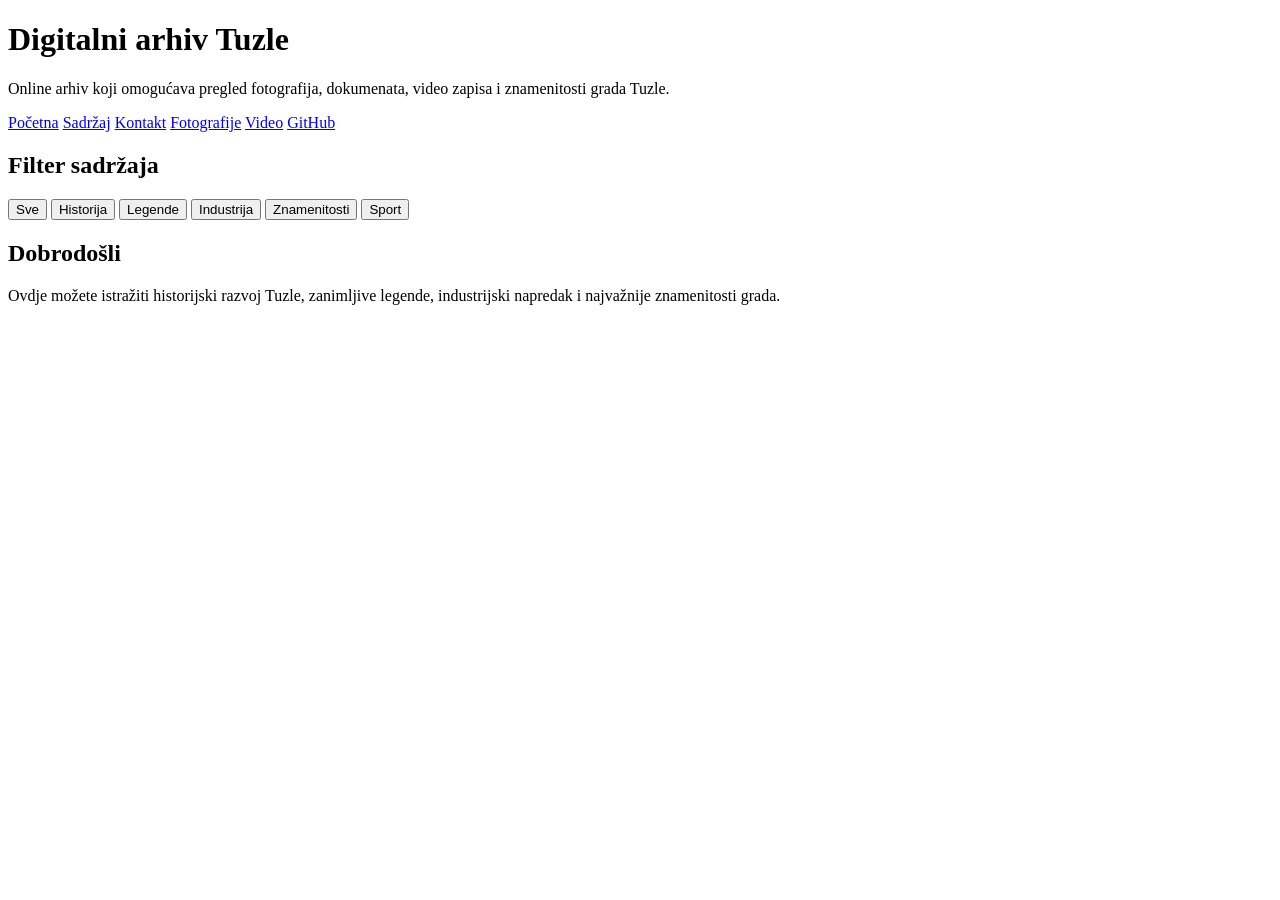
==== index.html @ 1e85fc8f "napravljen osnovni layout index (header + nav + filter)" ====
<!DOCTYPE html>
<html lang="bs">

<head>
<meta charset="UTF-8">
<meta name=""viewport" content ="width=device-width, initial-scale=1.0">
<title>Digitalni arhiv Tuzle</title>
<!-- CSS -->
<link rel=""stylesheet" href="css/tptpstil.css">
<!--JS -->
<script src="js/tptpskripte.js" defer> </script>
</head>

<header>
    <h1>Digitalni arhiv Tuzle</h1>

    <p>
        Online arhiv koji omogućava pregled fotografija, dokumenata,
        video zapisa i znamenitosti grada Tuzle.
    </p>

    <nav>
        <a href="index.html">Početna</a>
        <a href="sadrzaj.html">Sadržaj</a>
        <a href="kontakt.html">Kontakt</a>
        <a href="fotografije.html">Fotografije</a>
        <a href="video.html">Video</a>

        <!-- apsolutni link -->
        <a href="https://github.com/" target="_blank">GitHub</a>
    </nav>
</header>

<div>

    <nav aria-label="Filter sadržaja">
        <h2>Filter sadržaja</h2>

        <button data-filter="sve">Sve</button>
        <button data-filter="historija">Historija</button>
        <button data-filter="legende">Legende</button>
        <button data-filter="industrija">Industrija</button>
        <button data-filter="znamenitosti">Znamenitosti</button>
        <button data-filter="sport">Sport</button>

    </nav>

    <main>

        <section>
            <h2>Dobrodošli</h2>

            <p>
                Ovdje možete istražiti historijski razvoj Tuzle, zanimljive
                legende, industrijski napredak i najvažnije znamenitosti grada.
            </p>
        </section>
---- css/tptpstil.css ----
* {
    margin: 0;
    padding: 0;
    box-sizing: border-box;
}

body {
    font-family: Georgia, "Times New Roman", serif;
    background: #f3ead8;
    color: #2b2118;
    line-height: 1.6;
}

/* HEADER */

header {
    min-height: 85vh;
    background:
        linear-gradient(rgba(20, 14, 10, 0.65), rgba(20, 14, 10, 0.75)),
        url("../images/tuzla-pozadina.jpg");
    background-size: cover;
    background-position: center;
    color: #fff3df;
    display: flex;
    flex-direction: column;
    justify-content: center;
    align-items: center;
    text-align: center;
    padding: 40px 20px;
}

header h1 {
    font-size: 60px;
    letter-spacing: 3px;
    text-transform: uppercase;
    margin-bottom: 30px;
}

header nav {
    display: flex;
    flex-wrap: wrap;
    justify-content: center;
    gap: 12px;
}

header nav a {
    color: #fff3df;
    text-decoration: none;
    border: 1px solid #c8a86a;
    padding: 10px 18px;
    border-radius: 30px;
    background: rgba(255, 255, 255, 0.08);
}

header nav a:hover {
    background: #c8a86a;
    color: #2b2118;
}

/* FILTER */

body > nav {
    background: #2b2118;
    color: #fff3df;
    padding: 25px;
    text-align: center;
}

body > nav h2 {
    margin-bottom: 15px;
}

body > nav button {
    background: #c8a86a;
    color: #2b2118;
    border: none;
    padding: 10px 18px;
    margin: 6px;
    border-radius: 25px;
    cursor: pointer;
    font-family: inherit;
}

body > nav button:hover {
    background: #fff3df;
}

/* MAIN */

main {
    max-width: 1200px;
    margin: 60px auto;
    padding: 0 25px;
}

main > section:first-child {
    text-align: center;
    margin-bottom: 40px;
}

main > section:first-child h2 {
    font-size: 36px;
    margin-bottom: 15px;
}

main > section:first-child p {
    max-width: 800px;
    margin: auto;
    font-size: 18px;
}

/* SLIDER */

.slider-section {
    position: relative;
    max-width: 1200px;
    margin: 50px auto;
    overflow: hidden;
    padding: 20px 55px;
}

.slider {
    display: flex;
    gap: 25px;
    overflow-x: hidden;
    scroll-behavior: smooth;
}

article {
    min-width: 330px;
    background: #fff7e8;
    border: 1px solid #c8a86a;
    border-radius: 22px;
    overflow: hidden;
    box-shadow: 0 18px 40px rgba(43, 33, 24, 0.22);
    transition: 0.3s;
}

article:hover {
    transform: translateY(-8px);
}

article img {
    width: 100%;
    height: 220px;
    object-fit: cover;
    filter: sepia(20%) contrast(1.08);
}

article h3 {
    font-size: 24px;
    padding: 20px 20px 8px;
}

article p {
    padding: 0 20px 18px;
}

article a {
    display: inline-block;
    margin: 0 20px 22px;
    padding: 9px 17px;
    background: #6b482b;
    color: #fff3df;
    text-decoration: none;
    border-radius: 20px;
}

article a:hover {
    background: #c8a86a;
    color: #2b2118;
}

/* STRELICE */

.prev,
.next {
    position: absolute;
    top: 50%;
    transform: translateY(-50%);
    background: rgba(43, 33, 24, 0.85);
    color: #fff3df;
    border: none;
    width: 48px;
    height: 48px;
    cursor: pointer;
    border-radius: 50%;
    font-size: 24px;
    z-index: 5;
}

.prev:hover,
.next:hover {
    background: #c8a86a;
    color: #2b2118;
}

.prev {
    left: 5px;
}

.next {
    right: 5px;
}

/* ASIDE */

aside {
    max-width: 1000px;
    margin: 60px auto;
    padding: 35px;
    background: #fff7e8;
    border: 1px solid #c8a86a;
    border-radius: 25px;
    text-align: center;
    box-shadow: 0 18px 40px rgba(43, 33, 24, 0.18);
}

aside h2 {
    font-size: 30px;
    margin-bottom: 10px;
}

aside iframe {
    width: 100%;
    height: 350px;
    margin-top: 20px;
    border: 3px solid #c8a86a;
    border-radius: 18px;
}

/* FOOTER */

footer {
    background: #2b2118;
    color: #fff3df;
    text-align: center;
    padding: 30px;
    margin-top: 60px;
    border-top: 5px solid #c8a86a;
}

/* RESPONSIVE */

@media (max-width: 700px) {
    header h1 {
        font-size: 36px;
    }

    header {
        min-height: 70vh;
    }

    article {
        min-width: 260px;
    }

    .slider-section {
        padding: 15px 45px;
    }
}
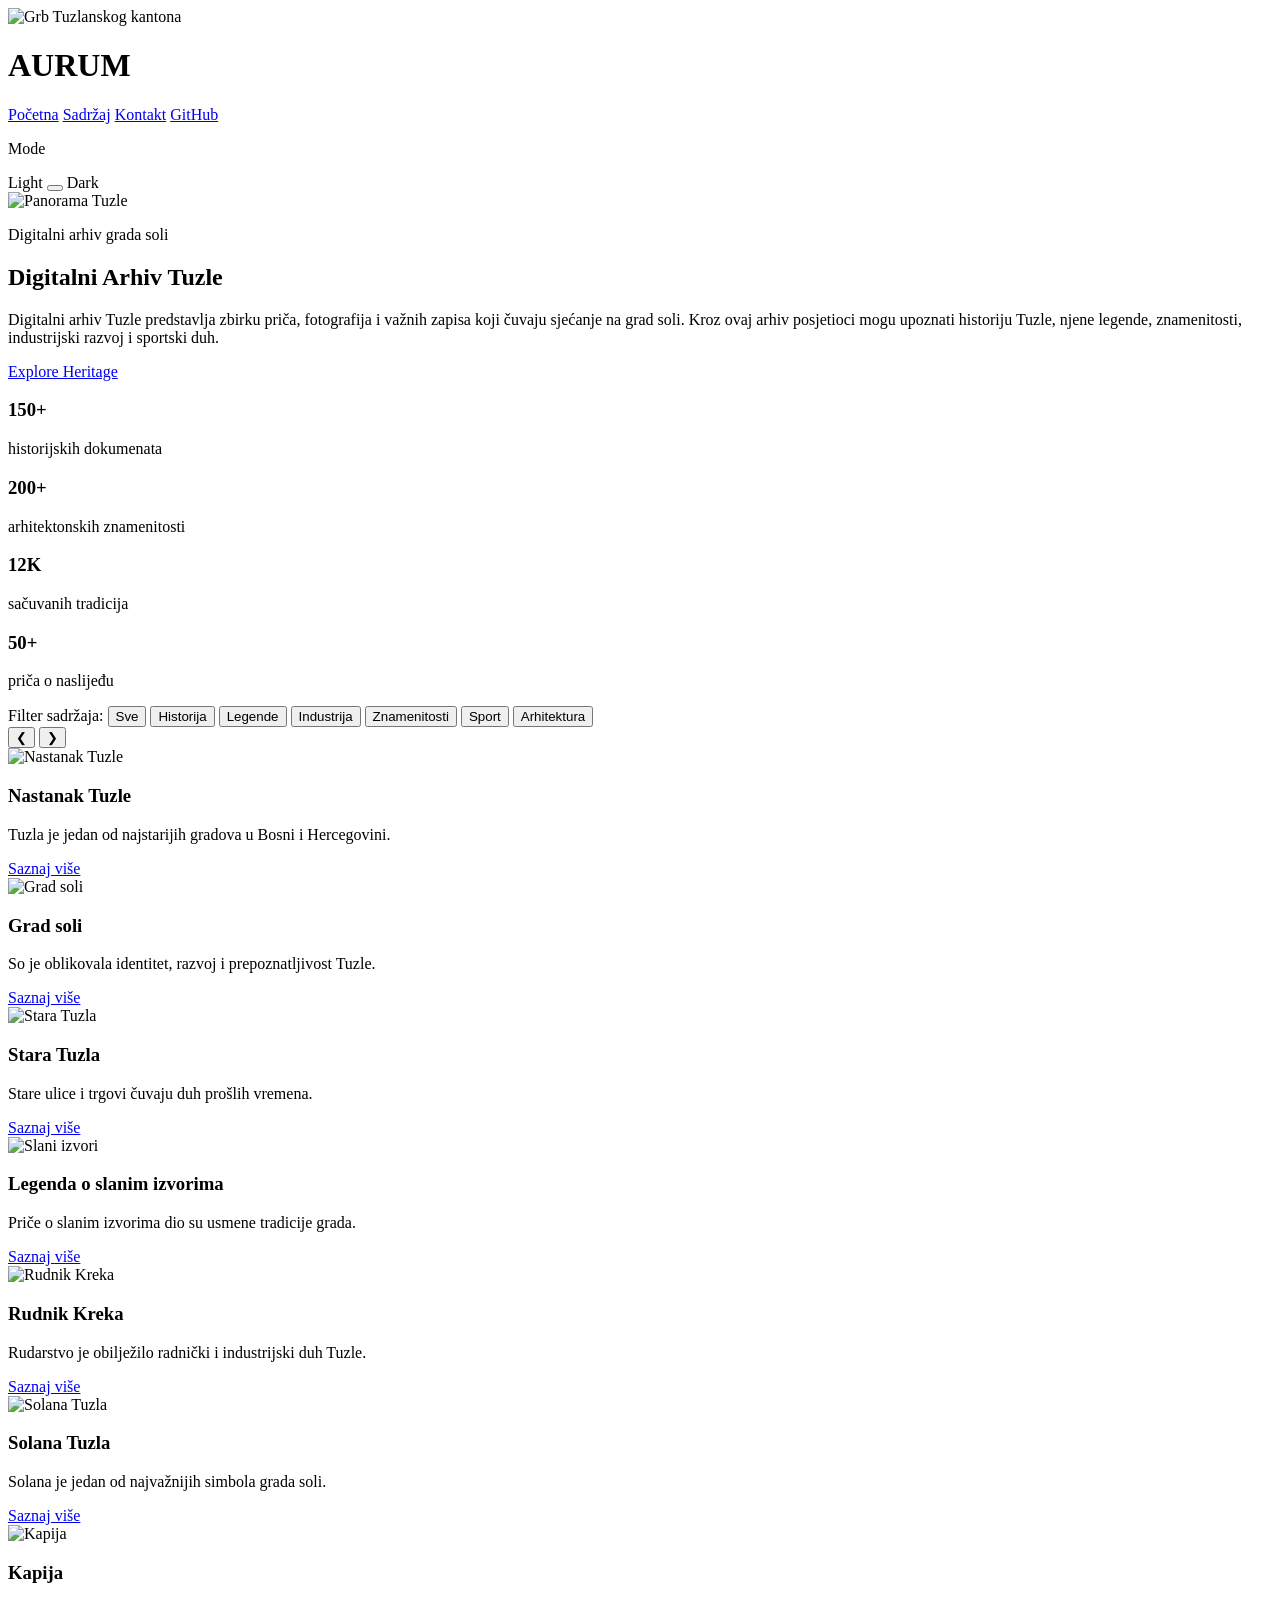
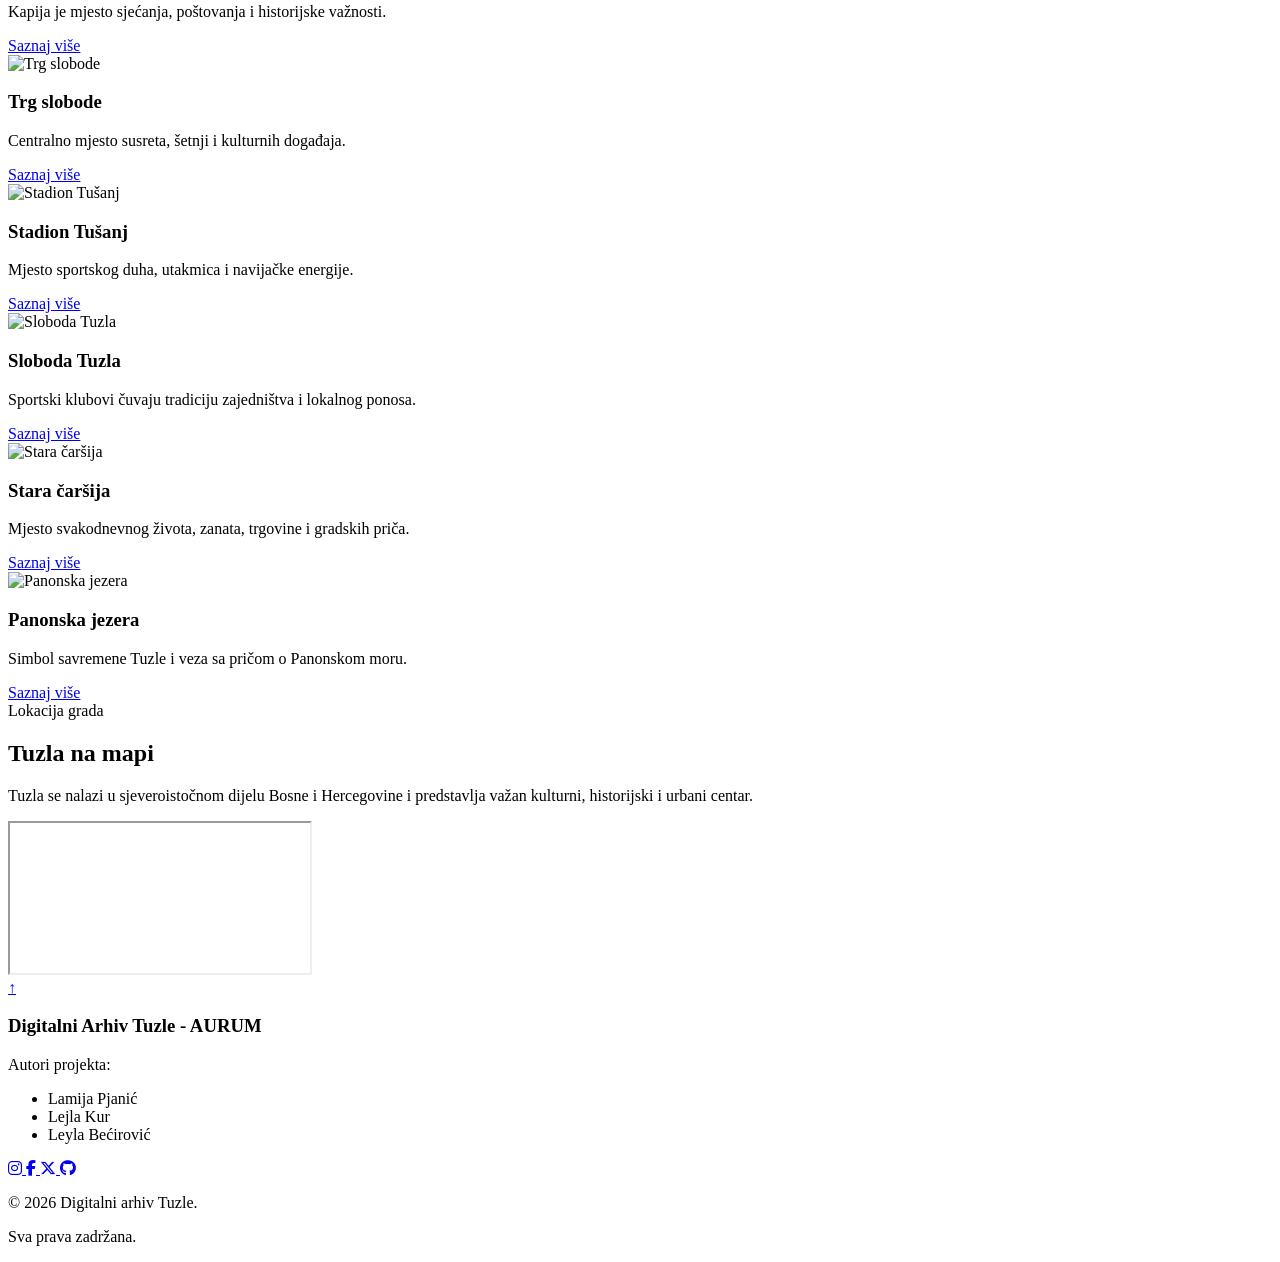
==== commit 1bdf4da8: "kompletna struktura pocetne stranice" ====
--- a/index.html
+++ b/index.html
@@ -1,57 +1,274 @@
-<!DOCTYPE html>
+<!doctype html>
 <html lang="bs">
-
-<head>
-<meta charset="UTF-8">
-<meta name=""viewport" content ="width=device-width, initial-scale=1.0">
-<title>Digitalni arhiv Tuzle</title>
-<!-- CSS -->
-<link rel=""stylesheet" href="css/tptpstil.css">
-<!--JS -->
-<script src="js/tptpskripte.js" defer> </script>
-</head>
-
-<header>
-    <h1>Digitalni arhiv Tuzle</h1>
-
-    <p>
-        Online arhiv koji omogućava pregled fotografija, dokumenata,
-        video zapisa i znamenitosti grada Tuzle.
-    </p>
-
-    <nav>
-        <a href="index.html">Početna</a>
+  <head>
+    <meta charset="UTF-8" />
+    <meta name="viewport" content="width=device-width, initial-scale=1.0" />
+
+    <title>Digitalni arhiv Tuzle</title>
+
+    <link rel="stylesheet" href="css/tptpstil.css" />
+
+    <link
+      rel="stylesheet"
+      href="https://cdnjs.cloudflare.com/ajax/libs/font-awesome/6.5.1/css/all.min.css"
+    />
+
+    <script src="js/tptpskripte.js" defer></script>
+  </head>
+
+  <body>
+    <header>
+      <div class="header-top">
+        <div class="logo-container">
+          <img src="images/logo.jpg" alt="Grb Tuzlanskog kantona" class="grb" />
+          <h1 class="logo">AURUM</h1>
+        </div>
+      </div>
+
+      <nav aria-label="Glavni navigacijski meni">
+        <a href="index.html" class="active">Početna</a>
         <a href="sadrzaj.html">Sadržaj</a>
         <a href="kontakt.html">Kontakt</a>
-        <a href="fotografije.html">Fotografije</a>
-        <a href="video.html">Video</a>
-
-        <!-- apsolutni link -->
         <a href="https://github.com/" target="_blank">GitHub</a>
-    </nav>
-</header>
-
-<div>
-
-    <nav aria-label="Filter sadržaja">
-        <h2>Filter sadržaja</h2>
-
-        <button data-filter="sve">Sve</button>
-        <button data-filter="historija">Historija</button>
-        <button data-filter="legende">Legende</button>
-        <button data-filter="industrija">Industrija</button>
-        <button data-filter="znamenitosti">Znamenitosti</button>
-        <button data-filter="sport">Sport</button>
-
-    </nav>
-
-    <main>
-
-        <section>
-            <h2>Dobrodošli</h2>
-
-            <p>
-                Ovdje možete istražiti historijski razvoj Tuzle, zanimljive
-                legende, industrijski napredak i najvažnije znamenitosti grada.
-            </p>
-        </section>+      </nav>
+
+      <div class="theme-switch">
+        <p>Mode</p>
+
+        <div class="toggle-row">
+          <span>Light</span>
+
+          <button id="theme-toggle" type="button">
+            <span class="toggle-circle"></span>
+          </button>
+
+          <span>Dark</span>
+        </div>
+      </div>
+    </header>
+
+    <main class="index-page">
+      <section class="hero-index">
+        <div class="hero-slika">
+          <img src="images/tuzla.jpg" alt="Panorama Tuzle" />
+        </div>
+
+        <div class="hero-tekst">
+          <p class="hero-label">Digitalni arhiv grada soli</p>
+
+          <h2>Digitalni Arhiv Tuzle</h2>
+
+          <p>
+            Digitalni arhiv Tuzle predstavlja zbirku priča, fotografija i važnih
+            zapisa koji čuvaju sjećanje na grad soli. Kroz ovaj arhiv posjetioci
+            mogu upoznati historiju Tuzle, njene legende, znamenitosti,
+            industrijski razvoj i sportski duh.
+          </p>
+
+          <a href="sadrzaj.html" class="hero-dugme">Explore Heritage</a>
+        </div>
+      </section>
+
+      <section class="stats">
+        <div>
+          <h3>150+</h3>
+          <p>historijskih dokumenata</p>
+        </div>
+
+        <div>
+          <h3>200+</h3>
+          <p>arhitektonskih znamenitosti</p>
+        </div>
+
+        <div>
+          <h3>12K</h3>
+          <p>sačuvanih tradicija</p>
+        </div>
+
+        <div>
+          <h3>50+</h3>
+          <p>priča o naslijeđu</p>
+        </div>
+      </section>
+
+      <nav aria-label="Filter sadržaja" class="filter-index">
+        <span class="filter-naslov">Filter sadržaja:</span>
+
+        <button type="button" data-filter="sve">Sve</button>
+        <button type="button" data-filter="historija">Historija</button>
+        <button type="button" data-filter="legende">Legende</button>
+        <button type="button" data-filter="industrija">Industrija</button>
+        <button type="button" data-filter="znamenitosti">Znamenitosti</button>
+        <button type="button" data-filter="sport">Sport</button>
+        <button type="button" data-filter="arhitektura">Arhitektura</button>
+      </nav>
+
+      <section class="slider-section" id="portfolio">
+        <div class="slider-wrapper">
+          <div class="portfolio-controls">
+            <button type="button" class="prev" id="prevBtn">&#10094;</button>
+            <button type="button" class="next" id="nextBtn">&#10095;</button>
+          </div>
+
+          <div class="kartice-kontejner" id="portfolioSlider">
+            <article data-category="historija">
+              <img src="images/tuzla.jpg" alt="Nastanak Tuzle" />
+              <h3>Nastanak Tuzle</h3>
+              <p>
+                Tuzla je jedan od najstarijih gradova u Bosni i Hercegovini.
+              </p>
+              <a href="sadrzaj.html#historija">Saznaj više</a>
+            </article>
+
+            <article data-category="historija">
+              <img src="images/tuzla.jpg" alt="Grad soli" />
+              <h3>Grad soli</h3>
+              <p>
+                So je oblikovala identitet, razvoj i prepoznatljivost Tuzle.
+              </p>
+              <a href="sadrzaj.html#grad-soli">Saznaj više</a>
+            </article>
+
+            <article data-category="legende">
+              <img src="images/tuzla.jpg" alt="Stara Tuzla" />
+              <h3>Stara Tuzla</h3>
+              <p>Stare ulice i trgovi čuvaju duh prošlih vremena.</p>
+              <a href="sadrzaj.html#stara-tuzla">Saznaj više</a>
+            </article>
+
+            <article data-category="legende">
+              <img src="images/tuzla.jpg" alt="Slani izvori" />
+              <h3>Legenda o slanim izvorima</h3>
+              <p>Priče o slanim izvorima dio su usmene tradicije grada.</p>
+              <a href="sadrzaj.html#legende">Saznaj više</a>
+            </article>
+
+            <article data-category="industrija">
+              <img src="images/tuzla.jpg" alt="Rudnik Kreka" />
+              <h3>Rudnik Kreka</h3>
+              <p>Rudarstvo je obilježilo radnički i industrijski duh Tuzle.</p>
+              <a href="sadrzaj.html#kreka">Saznaj više</a>
+            </article>
+
+            <article data-category="industrija">
+              <img src="images/solana-tuzla.jpg" alt="Solana Tuzla" />
+              <h3>Solana Tuzla</h3>
+              <p>Solana je jedan od najvažnijih simbola grada soli.</p>
+              <a href="sadrzaj.html#solana">Saznaj više</a>
+            </article>
+
+            <article data-category="znamenitosti">
+              <img src="images/tuzla.jpg" alt="Kapija" />
+              <h3>Kapija</h3>
+              <p>
+                Kapija je mjesto sjećanja, poštovanja i historijske važnosti.
+              </p>
+              <a href="sadrzaj.html#kapija">Saznaj više</a>
+            </article>
+
+            <article data-category="znamenitosti">
+              <img src="images/tuzla.jpg" alt="Trg slobode" />
+              <h3>Trg slobode</h3>
+              <p>Centralno mjesto susreta, šetnji i kulturnih događaja.</p>
+              <a href="sadrzaj.html#trg-slobode">Saznaj više</a>
+            </article>
+
+            <article data-category="sport">
+              <img src="images/tuzla.jpg" alt="Stadion Tušanj" />
+              <h3>Stadion Tušanj</h3>
+              <p>Mjesto sportskog duha, utakmica i navijačke energije.</p>
+              <a href="sadrzaj.html#sport">Saznaj više</a>
+            </article>
+
+            <article data-category="sport">
+              <img src="images/tuzla.jpg" alt="Sloboda Tuzla" />
+              <h3>Sloboda Tuzla</h3>
+              <p>
+                Sportski klubovi čuvaju tradiciju zajedništva i lokalnog ponosa.
+              </p>
+              <a href="sadrzaj.html#sport">Saznaj više</a>
+            </article>
+
+            <article data-category="arhitektura">
+              <img src="images/tuzla.jpg" alt="Stara čaršija" />
+              <h3>Stara čaršija</h3>
+              <p>
+                Mjesto svakodnevnog života, zanata, trgovine i gradskih priča.
+              </p>
+              <a href="sadrzaj.html#carsija">Saznaj više</a>
+            </article>
+
+            <article data-category="arhitektura">
+              <img src="images/tuzla.jpg" alt="Panonska jezera" />
+              <h3>Panonska jezera</h3>
+              <p>Simbol savremene Tuzle i veza sa pričom o Panonskom moru.</p>
+              <a href="sadrzaj.html#panonika">Saznaj više</a>
+            </article>
+          </div>
+        </div>
+      </section>
+
+      <aside class="bocna-sekcija">
+        <div class="aside-tekst">
+          <span>Lokacija grada</span>
+
+          <h2>Tuzla na mapi</h2>
+
+          <p>
+            Tuzla se nalazi u sjeveroistočnom dijelu Bosne i Hercegovine i
+            predstavlja važan kulturni, historijski i urbani centar.
+          </p>
+        </div>
+
+        <iframe
+          title="Mapa grada Tuzle"
+          src="https://www.google.com/maps?q=Tuzla%20Bosnia%20and%20Herzegovina&output=embed"
+          loading="lazy"
+          allowfullscreen
+        >
+        </iframe>
+      </aside>
+    </main>
+
+    <div class="back-to-top">
+      <a href="#">↑</a>
+    </div>
+
+    <footer>
+      <div class="footer-left">
+        <h3>Digitalni Arhiv Tuzle - AURUM</h3>
+
+        <p>Autori projekta:</p>
+
+        <ul class="autori-lista">
+          <li>Lamija Pjanić</li>
+          <li>Lejla Kur</li>
+          <li>Leyla Bećirović</li>
+        </ul>
+      </div>
+
+      <div class="footer-center">
+        <a href="https://instagram.com" target="_blank">
+          <i class="fa-brands fa-instagram"></i>
+        </a>
+
+        <a href="https://facebook.com" target="_blank">
+          <i class="fa-brands fa-facebook-f"></i>
+        </a>
+
+        <a href="https://twitter.com" target="_blank">
+          <i class="fa-brands fa-x-twitter"></i>
+        </a>
+
+        <a href="https://github.com" target="_blank">
+          <i class="fa-brands fa-github"></i>
+        </a>
+      </div>
+
+      <div class="footer-right">
+        <p>© 2026 Digitalni arhiv Tuzle.</p>
+        <p>Sva prava zadržana.</p>
+      </div>
+    </footer>
+  </body>
+</html>
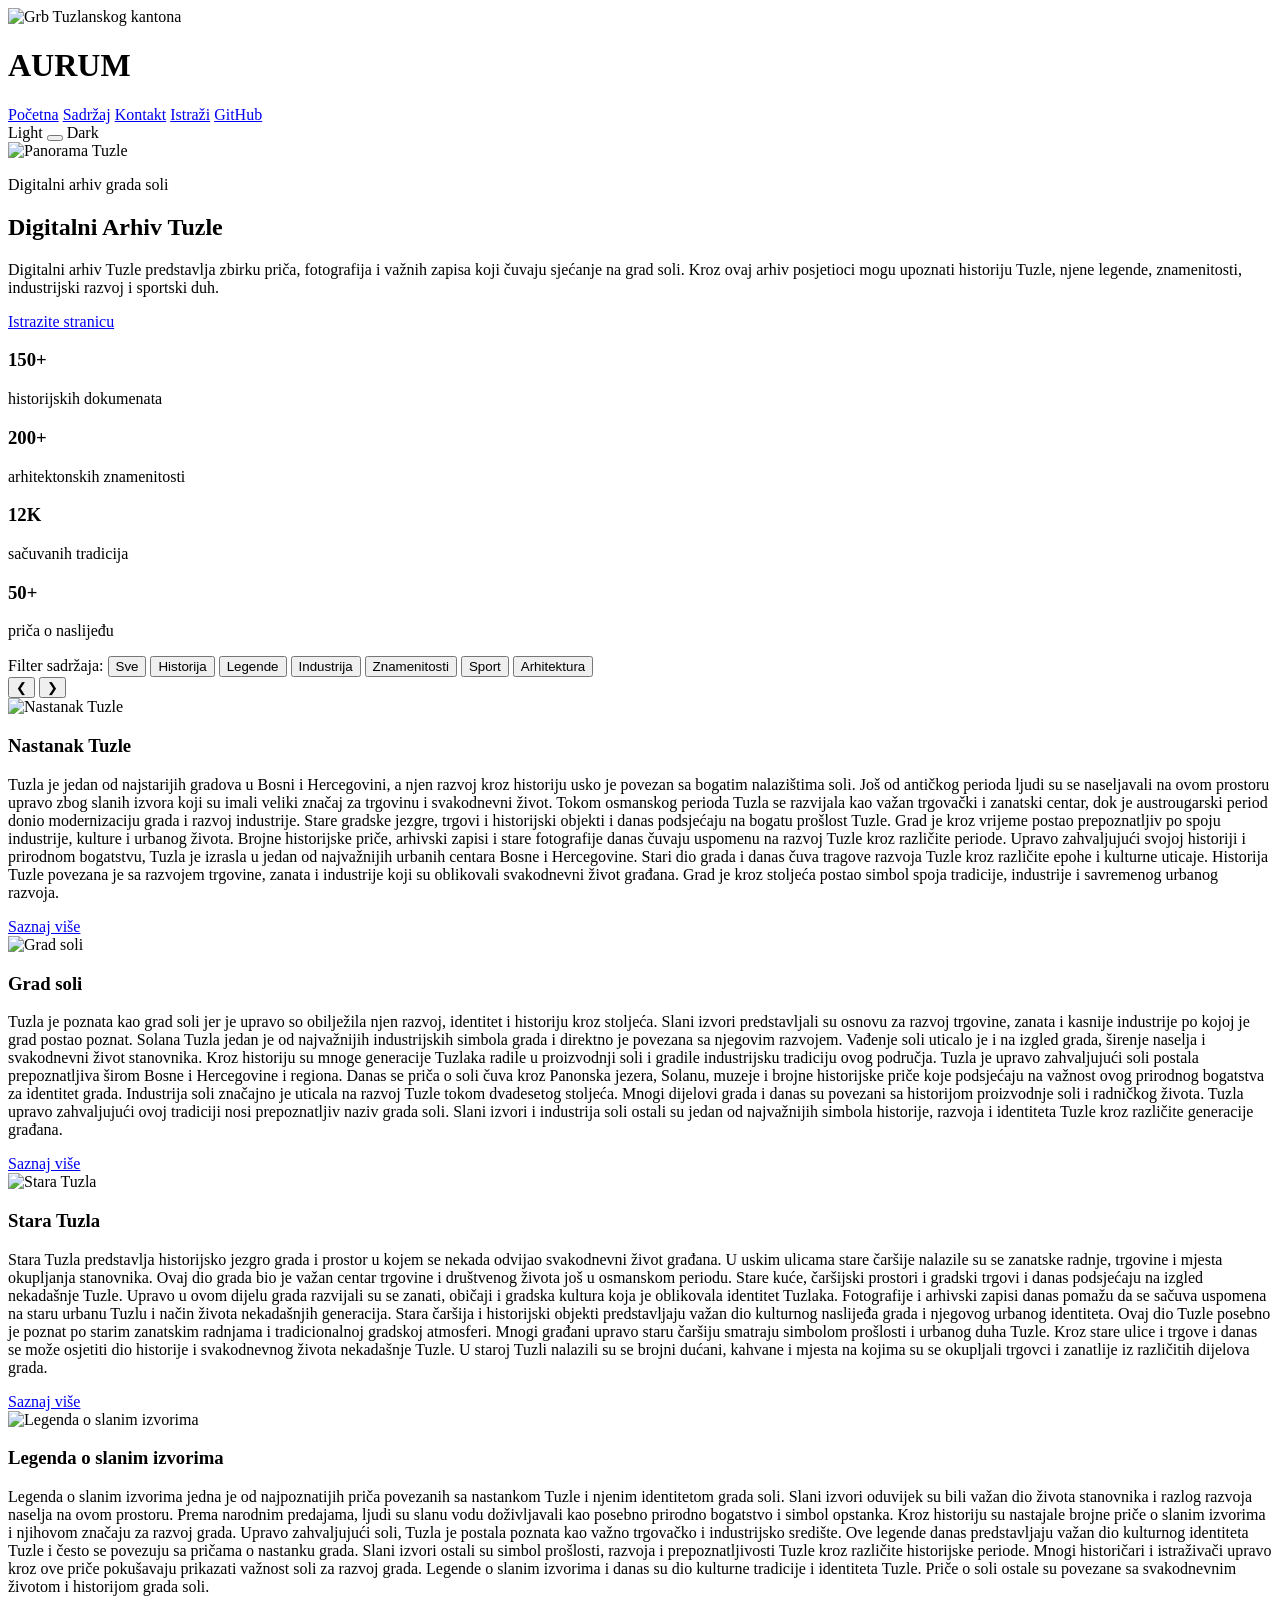
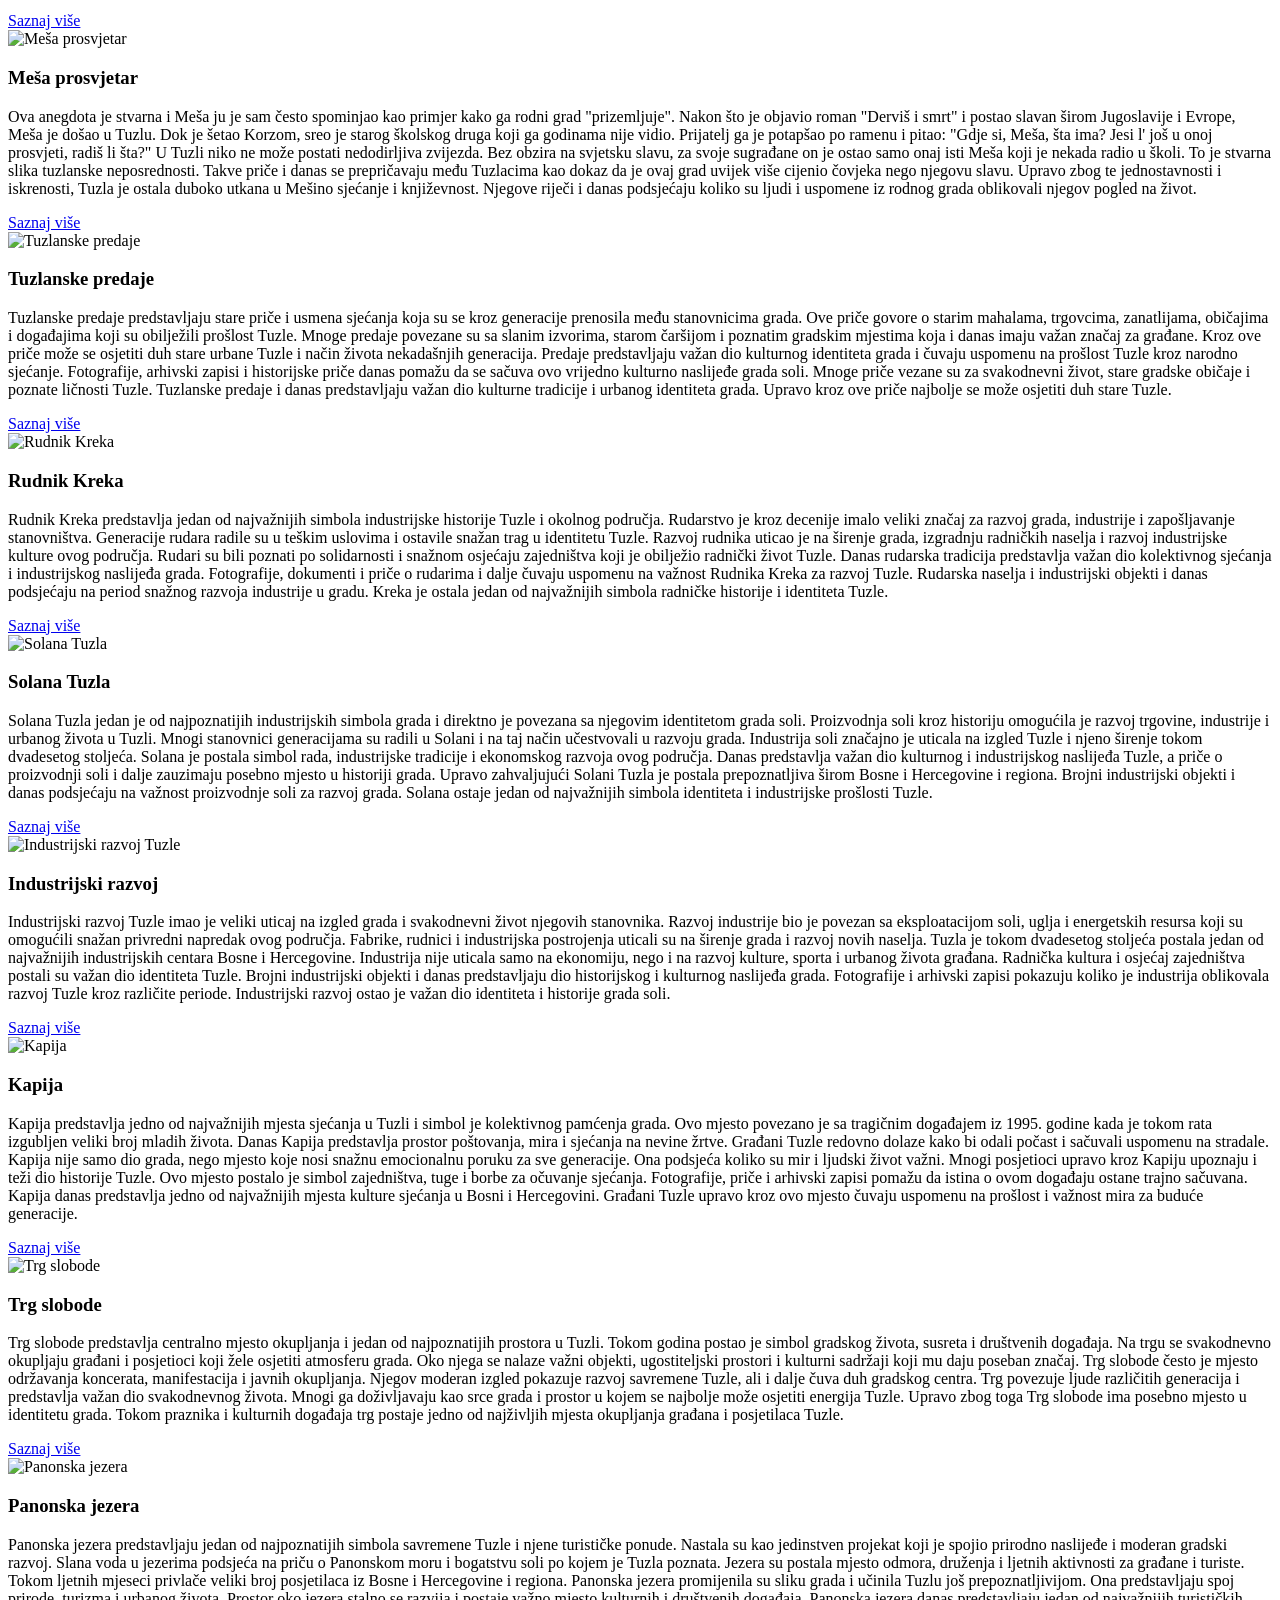
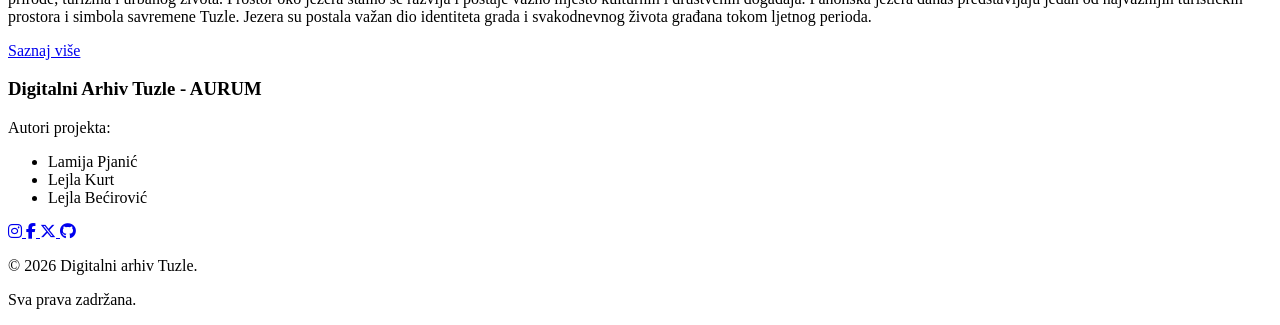
==== commit 74bac272: "Dodana polovina kartica za glavni dio indexa,poboljsan futer i heder dio" ====
--- a/index.html
+++ b/index.html
@@ -17,10 +17,15 @@
   </head>
 
   <body>
+    <!-- Header i navigacija -->
     <header>
       <div class="header-top">
         <div class="logo-container">
-          <img src="images/logo.jpg" alt="Grb Tuzlanskog kantona" class="grb" />
+          <img
+            src="images/logo1.svg"
+            alt="Grb Tuzlanskog kantona"
+            class="grb"
+          />
           <h1 class="logo">AURUM</h1>
         </div>
       </div>
@@ -29,25 +34,23 @@
         <a href="index.html" class="active">Početna</a>
         <a href="sadrzaj.html">Sadržaj</a>
         <a href="kontakt.html">Kontakt</a>
+        <a href="istrazuj.html">Istraži</a>
         <a href="https://github.com/" target="_blank">GitHub</a>
       </nav>
 
       <div class="theme-switch">
-        <p>Mode</p>
-
         <div class="toggle-row">
           <span>Light</span>
-
           <button id="theme-toggle" type="button">
             <span class="toggle-circle"></span>
           </button>
-
           <span>Dark</span>
         </div>
       </div>
     </header>
 
     <main class="index-page">
+      <!-- Hero sekcija -->
       <section class="hero-index">
         <div class="hero-slika">
           <img src="images/tuzla.jpg" alt="Panorama Tuzle" />
@@ -65,11 +68,12 @@
             industrijski razvoj i sportski duh.
           </p>
 
-          <a href="sadrzaj.html" class="hero-dugme">Explore Heritage</a>
+          <a href="sadrzaj.html" class="hero-dugme">Istrazite stranicu</a>
         </div>
       </section>
 
       <section class="stats">
+        <!-- Statistika stranice -->
         <div>
           <h3>150+</h3>
           <p>historijskih dokumenata</p>
@@ -91,6 +95,7 @@
         </div>
       </section>
 
+      <!-- Filter kartica -->
       <nav aria-label="Filter sadržaja" class="filter-index">
         <span class="filter-naslov">Filter sadržaja:</span>
 
@@ -103,6 +108,7 @@
         <button type="button" data-filter="arhitektura">Arhitektura</button>
       </nav>
 
+      <!-- Slider kartice sadržaja -->
       <section class="slider-section" id="portfolio">
         <div class="slider-wrapper">
           <div class="portfolio-controls">
@@ -111,160 +117,391 @@
           </div>
 
           <div class="kartice-kontejner" id="portfolioSlider">
+            <!-- Historija -->
             <article data-category="historija">
-              <img src="images/tuzla.jpg" alt="Nastanak Tuzle" />
+              <img src="images/nastanak-tuzle.jpg" alt="Nastanak Tuzle" />
               <h3>Nastanak Tuzle</h3>
               <p>
-                Tuzla je jedan od najstarijih gradova u Bosni i Hercegovini.
-              </p>
-              <a href="sadrzaj.html#historija">Saznaj više</a>
+                Tuzla je jedan od najstarijih gradova u Bosni i Hercegovini, a
+                njen razvoj kroz historiju usko je povezan sa bogatim
+                nalazištima soli. Još od antičkog perioda ljudi su se
+                naseljavali na ovom prostoru upravo zbog slanih izvora koji su
+                imali veliki značaj za trgovinu i svakodnevni život. Tokom
+                osmanskog perioda Tuzla se razvijala kao važan trgovački i
+                zanatski centar, dok je austrougarski period donio modernizaciju
+                grada i razvoj industrije. Stare gradske jezgre, trgovi i
+                historijski objekti i danas podsjećaju na bogatu prošlost Tuzle.
+                Grad je kroz vrijeme postao prepoznatljiv po spoju industrije,
+                kulture i urbanog života. Brojne historijske priče, arhivski
+                zapisi i stare fotografije danas čuvaju uspomenu na razvoj Tuzle
+                kroz različite periode. Upravo zahvaljujući svojoj historiji i
+                prirodnom bogatstvu, Tuzla je izrasla u jedan od najvažnijih
+                urbanih centara Bosne i Hercegovine. Stari dio grada i danas
+                čuva tragove razvoja Tuzle kroz različite epohe i kulturne
+                uticaje. Historija Tuzle povezana je sa razvojem trgovine,
+                zanata i industrije koji su oblikovali svakodnevni život
+                građana. Grad je kroz stoljeća postao simbol spoja tradicije,
+                industrije i savremenog urbanog razvoja.
+              </p>
+              <a
+                href="https://grad.tuzla.ba/tuzla/historija-tuzle/"
+                target="_blank"
+                >Saznaj više</a
+              >
             </article>
 
             <article data-category="historija">
-              <img src="images/tuzla.jpg" alt="Grad soli" />
+              <img src="images/grad-soli.jpg" alt="Grad soli" />
               <h3>Grad soli</h3>
-              <p>
-                So je oblikovala identitet, razvoj i prepoznatljivost Tuzle.
-              </p>
-              <a href="sadrzaj.html#grad-soli">Saznaj više</a>
-            </article>
-
+
+              <p>
+                Tuzla je poznata kao grad soli jer je upravo so obilježila njen
+                razvoj, identitet i historiju kroz stoljeća. Slani izvori
+                predstavljali su osnovu za razvoj trgovine, zanata i kasnije
+                industrije po kojoj je grad postao poznat. Solana Tuzla jedan je
+                od najvažnijih industrijskih simbola grada i direktno je
+                povezana sa njegovim razvojem. Vađenje soli uticalo je i na
+                izgled grada, širenje naselja i svakodnevni život stanovnika.
+                Kroz historiju su mnoge generacije Tuzlaka radile u proizvodnji
+                soli i gradile industrijsku tradiciju ovog područja. Tuzla je
+                upravo zahvaljujući soli postala prepoznatljiva širom Bosne i
+                Hercegovine i regiona. Danas se priča o soli čuva kroz Panonska
+                jezera, Solanu, muzeje i brojne historijske priče koje
+                podsjećaju na važnost ovog prirodnog bogatstva za identitet
+                grada. Industrija soli značajno je uticala na razvoj Tuzle tokom
+                dvadesetog stoljeća. Mnogi dijelovi grada i danas su povezani sa
+                historijom proizvodnje soli i radničkog života. Tuzla upravo
+                zahvaljujući ovoj tradiciji nosi prepoznatljiv naziv grada soli.
+                Slani izvori i industrija soli ostali su jedan od najvažnijih
+                simbola historije, razvoja i identiteta Tuzle kroz različite
+                generacije građana.
+              </p>
+
+              <a href="https://solana.ba/historijat-muzej/" target="_blank"
+                >Saznaj više</a
+              >
+            </article>
+
+            <article data-category="historija">
+              <img src="images/stara-tuzla.jpg" alt="Stara Tuzla" />
+              <h3>Stara Tuzla</h3>
+              <p>
+                Stara Tuzla predstavlja historijsko jezgro grada i prostor u
+                kojem se nekada odvijao svakodnevni život građana. U uskim
+                ulicama stare čaršije nalazile su se zanatske radnje, trgovine i
+                mjesta okupljanja stanovnika. Ovaj dio grada bio je važan centar
+                trgovine i društvenog života još u osmanskom periodu. Stare
+                kuće, čaršijski prostori i gradski trgovi i danas podsjećaju na
+                izgled nekadašnje Tuzle. Upravo u ovom dijelu grada razvijali su
+                se zanati, običaji i gradska kultura koja je oblikovala
+                identitet Tuzlaka. Fotografije i arhivski zapisi danas pomažu da
+                se sačuva uspomena na staru urbanu Tuzlu i način života
+                nekadašnjih generacija. Stara čaršija i historijski objekti
+                predstavljaju važan dio kulturnog naslijeđa grada i njegovog
+                urbanog identiteta. Ovaj dio Tuzle posebno je poznat po starim
+                zanatskim radnjama i tradicionalnoj gradskoj atmosferi. Mnogi
+                građani upravo staru čaršiju smatraju simbolom prošlosti i
+                urbanog duha Tuzle. Kroz stare ulice i trgove i danas se može
+                osjetiti dio historije i svakodnevnog života nekadašnje Tuzle. U
+                staroj Tuzli nalazili su se brojni dućani, kahvane i mjesta na
+                kojima su se okupljali trgovci i zanatlije iz različitih
+                dijelova grada.
+              </p>
+              <a href="https://tztz.ba/ba/" target="_blank">Saznaj više</a>
+            </article>
+
+            <!-- Legende -->
             <article data-category="legende">
-              <img src="images/tuzla.jpg" alt="Stara Tuzla" />
-              <h3>Stara Tuzla</h3>
-              <p>Stare ulice i trgovi čuvaju duh prošlih vremena.</p>
-              <a href="sadrzaj.html#stara-tuzla">Saznaj više</a>
+              <img
+                src="images/legendaoslanimizvorima.jpg"
+                alt="Legenda o slanim izvorima"
+              />
+              <h3>Legenda o slanim izvorima</h3>
+              <p>
+                Legenda o slanim izvorima jedna je od najpoznatijih priča
+                povezanih sa nastankom Tuzle i njenim identitetom grada soli.
+                Slani izvori oduvijek su bili važan dio života stanovnika i
+                razlog razvoja naselja na ovom prostoru. Prema narodnim
+                predajama, ljudi su slanu vodu doživljavali kao posebno prirodno
+                bogatstvo i simbol opstanka. Kroz historiju su nastajale brojne
+                priče o slanim izvorima i njihovom značaju za razvoj grada.
+                Upravo zahvaljujući soli, Tuzla je postala poznata kao važno
+                trgovačko i industrijsko središte. Ove legende danas
+                predstavljaju važan dio kulturnog identiteta Tuzle i često se
+                povezuju sa pričama o nastanku grada. Slani izvori ostali su
+                simbol prošlosti, razvoja i prepoznatljivosti Tuzle kroz
+                različite historijske periode. Mnogi historičari i istraživači
+                upravo kroz ove priče pokušavaju prikazati važnost soli za
+                razvoj grada. Legende o slanim izvorima i danas su dio kulturne
+                tradicije i identiteta Tuzle. Priče o soli ostale su povezane sa
+                svakodnevnim životom i historijom grada soli.
+              </p>
+              <a
+                href="https://grad.tuzla.ba/tuzla/historija-tuzle/"
+                target="_blank"
+                >Saznaj više</a
+              >
             </article>
 
             <article data-category="legende">
-              <img src="images/tuzla.jpg" alt="Slani izvori" />
-              <h3>Legenda o slanim izvorima</h3>
-              <p>Priče o slanim izvorima dio su usmene tradicije grada.</p>
-              <a href="sadrzaj.html#legende">Saznaj više</a>
-            </article>
-
+              <img src="images/mesa.jpg" alt="Meša prosvjetar" />
+              <h3>Meša prosvjetar</h3>
+              <p>
+                Ova anegdota je stvarna i Meša ju je sam često spominjao kao
+                primjer kako ga rodni grad "prizemljuje". Nakon što je objavio
+                roman "Derviš i smrt" i postao slavan širom Jugoslavije i
+                Evrope, Meša je došao u Tuzlu. Dok je šetao Korzom, sreo je
+                starog školskog druga koji ga godinama nije vidio. Prijatelj ga
+                je potapšao po ramenu i pitao: "Gdje si, Meša, šta ima? Jesi l'
+                još u onoj prosvjeti, radiš li šta?" U Tuzli niko ne može
+                postati nedodirljiva zvijezda. Bez obzira na svjetsku slavu, za
+                svoje sugrađane on je ostao samo onaj isti Meša koji je nekada
+                radio u školi. To je stvarna slika tuzlanske neposrednosti.
+                Takve priče i danas se prepričavaju među Tuzlacima kao dokaz da
+                je ovaj grad uvijek više cijenio čovjeka nego njegovu slavu.
+                Upravo zbog te jednostavnosti i iskrenosti, Tuzla je ostala
+                duboko utkana u Mešino sjećanje i književnost. Njegove riječi i
+                danas podsjećaju koliko su ljudi i uspomene iz rodnog grada
+                oblikovali njegov pogled na život.
+              </p>
+              <a
+                href="https://grad.tuzla.ba/tuzla/historija-tuzle/"
+                target="_blank"
+              >
+                Saznaj više
+              </a>
+            </article>
+
+            <article data-category="legende">
+              <img src="images/tuzlanskepredaje.jpg" alt="Tuzlanske predaje" />
+              <h3>Tuzlanske predaje</h3>
+              <p>
+                Tuzlanske predaje predstavljaju stare priče i usmena sjećanja
+                koja su se kroz generacije prenosila među stanovnicima grada.
+                Ove priče govore o starim mahalama, trgovcima, zanatlijama,
+                običajima i događajima koji su obilježili prošlost Tuzle. Mnoge
+                predaje povezane su sa slanim izvorima, starom čaršijom i
+                poznatim gradskim mjestima koja i danas imaju važan značaj za
+                građane. Kroz ove priče može se osjetiti duh stare urbane Tuzle
+                i način života nekadašnjih generacija. Predaje predstavljaju
+                važan dio kulturnog identiteta grada i čuvaju uspomenu na
+                prošlost Tuzle kroz narodno sjećanje. Fotografije, arhivski
+                zapisi i historijske priče danas pomažu da se sačuva ovo
+                vrijedno kulturno naslijeđe grada soli. Mnoge priče vezane su za
+                svakodnevni život, stare gradske običaje i poznate ličnosti
+                Tuzle. Tuzlanske predaje i danas predstavljaju važan dio
+                kulturne tradicije i urbanog identiteta grada. Upravo kroz ove
+                priče najbolje se može osjetiti duh stare Tuzle.
+              </p>
+              <a href="https://tztz.ba/ba/" target="_blank"> Saznaj više </a>
+            </article>
+
+            <!-- Industrija -->
             <article data-category="industrija">
-              <img src="images/tuzla.jpg" alt="Rudnik Kreka" />
+              <img src="images/kreka.jpg" alt="Rudnik Kreka" />
               <h3>Rudnik Kreka</h3>
-              <p>Rudarstvo je obilježilo radnički i industrijski duh Tuzle.</p>
-              <a href="sadrzaj.html#kreka">Saznaj više</a>
+              <p>
+                Rudnik Kreka predstavlja jedan od najvažnijih simbola
+                industrijske historije Tuzle i okolnog područja. Rudarstvo je
+                kroz decenije imalo veliki značaj za razvoj grada, industrije i
+                zapošljavanje stanovništva. Generacije rudara radile su u teškim
+                uslovima i ostavile snažan trag u identitetu Tuzle. Razvoj
+                rudnika uticao je na širenje grada, izgradnju radničkih naselja
+                i razvoj industrijske kulture ovog područja. Rudari su bili
+                poznati po solidarnosti i snažnom osjećaju zajedništva koji je
+                obilježio radnički život Tuzle. Danas rudarska tradicija
+                predstavlja važan dio kolektivnog sjećanja i industrijskog
+                naslijeđa grada. Fotografije, dokumenti i priče o rudarima i
+                dalje čuvaju uspomenu na važnost Rudnika Kreka za razvoj Tuzle.
+                Rudarska naselja i industrijski objekti i danas podsjećaju na
+                period snažnog razvoja industrije u gradu. Kreka je ostala jedan
+                od najvažnijih simbola radničke historije i identiteta Tuzle.
+              </p>
+              <a href="https://kreka.ba/o-nama/" target="_blank">
+                Saznaj više
+              </a>
             </article>
 
             <article data-category="industrija">
-              <img src="images/solana-tuzla.jpg" alt="Solana Tuzla" />
+              <img src="images/solana.jpg" alt="Solana Tuzla" />
               <h3>Solana Tuzla</h3>
-              <p>Solana je jedan od najvažnijih simbola grada soli.</p>
-              <a href="sadrzaj.html#solana">Saznaj više</a>
-            </article>
-
+              <p>
+                Solana Tuzla jedan je od najpoznatijih industrijskih simbola
+                grada i direktno je povezana sa njegovim identitetom grada soli.
+                Proizvodnja soli kroz historiju omogućila je razvoj trgovine,
+                industrije i urbanog života u Tuzli. Mnogi stanovnici
+                generacijama su radili u Solani i na taj način učestvovali u
+                razvoju grada. Industrija soli značajno je uticala na izgled
+                Tuzle i njeno širenje tokom dvadesetog stoljeća. Solana je
+                postala simbol rada, industrijske tradicije i ekonomskog razvoja
+                ovog područja. Danas predstavlja važan dio kulturnog i
+                industrijskog naslijeđa Tuzle, a priče o proizvodnji soli i
+                dalje zauzimaju posebno mjesto u historiji grada. Upravo
+                zahvaljujući Solani Tuzla je postala prepoznatljiva širom Bosne
+                i Hercegovine i regiona. Brojni industrijski objekti i danas
+                podsjećaju na važnost proizvodnje soli za razvoj grada. Solana
+                ostaje jedan od najvažnijih simbola identiteta i industrijske
+                prošlosti Tuzle.
+              </p>
+              <a href="https://solana.ba/historijat-muzej/" target="_blank">
+                Saznaj više
+              </a>
+            </article>
+
+            <article data-category="industrija">
+              <img
+                src="images/industrija.jpg"
+                alt="Industrijski razvoj Tuzle"
+              />
+              <h3>Industrijski razvoj</h3>
+              <p>
+                Industrijski razvoj Tuzle imao je veliki uticaj na izgled grada
+                i svakodnevni život njegovih stanovnika. Razvoj industrije bio
+                je povezan sa eksploatacijom soli, uglja i energetskih resursa
+                koji su omogućili snažan privredni napredak ovog područja.
+                Fabrike, rudnici i industrijska postrojenja uticali su na
+                širenje grada i razvoj novih naselja. Tuzla je tokom dvadesetog
+                stoljeća postala jedan od najvažnijih industrijskih centara
+                Bosne i Hercegovine. Industrija nije uticala samo na ekonomiju,
+                nego i na razvoj kulture, sporta i urbanog života građana.
+                Radnička kultura i osjećaj zajedništva postali su važan dio
+                identiteta Tuzle. Brojni industrijski objekti i danas
+                predstavljaju dio historijskog i kulturnog naslijeđa grada.
+                Fotografije i arhivski zapisi pokazuju koliko je industrija
+                oblikovala razvoj Tuzle kroz različite periode. Industrijski
+                razvoj ostao je važan dio identiteta i historije grada soli.
+              </p>
+              <a href="https://kreka.ba/" target="_blank"> Saznaj više </a>
+            </article>
+
+            <!-- Znamenitosti -->
             <article data-category="znamenitosti">
-              <img src="images/tuzla.jpg" alt="Kapija" />
+              <img src="images/kapijaa.jpg" alt="Kapija" />
               <h3>Kapija</h3>
               <p>
-                Kapija je mjesto sjećanja, poštovanja i historijske važnosti.
-              </p>
-              <a href="sadrzaj.html#kapija">Saznaj više</a>
+                Kapija predstavlja jedno od najvažnijih mjesta sjećanja u Tuzli
+                i simbol je kolektivnog pamćenja grada. Ovo mjesto povezano je
+                sa tragičnim događajem iz 1995. godine kada je tokom rata
+                izgubljen veliki broj mladih života. Danas Kapija predstavlja
+                prostor poštovanja, mira i sjećanja na nevine žrtve. Građani
+                Tuzle redovno dolaze kako bi odali počast i sačuvali uspomenu na
+                stradale. Kapija nije samo dio grada, nego mjesto koje nosi
+                snažnu emocionalnu poruku za sve generacije. Ona podsjeća koliko
+                su mir i ljudski život važni. Mnogi posjetioci upravo kroz
+                Kapiju upoznaju i teži dio historije Tuzle. Ovo mjesto postalo
+                je simbol zajedništva, tuge i borbe za očuvanje sjećanja.
+                Fotografije, priče i arhivski zapisi pomažu da istina o ovom
+                događaju ostane trajno sačuvana. Kapija danas predstavlja jedno
+                od najvažnijih mjesta kulture sjećanja u Bosni i Hercegovini.
+                Građani Tuzle upravo kroz ovo mjesto čuvaju uspomenu na prošlost
+                i važnost mira za buduće generacije.
+              </p>
+              <a href="https://memorijalnicentarkapija.ba/" target="_blank">
+                Saznaj više
+              </a>
             </article>
 
             <article data-category="znamenitosti">
-              <img src="images/tuzla.jpg" alt="Trg slobode" />
+              <img src="images/trg.jpg" alt="Trg slobode" />
               <h3>Trg slobode</h3>
-              <p>Centralno mjesto susreta, šetnji i kulturnih događaja.</p>
-              <a href="sadrzaj.html#trg-slobode">Saznaj više</a>
-            </article>
-
-            <article data-category="sport">
-              <img src="images/tuzla.jpg" alt="Stadion Tušanj" />
-              <h3>Stadion Tušanj</h3>
-              <p>Mjesto sportskog duha, utakmica i navijačke energije.</p>
-              <a href="sadrzaj.html#sport">Saznaj više</a>
-            </article>
-
-            <article data-category="sport">
-              <img src="images/tuzla.jpg" alt="Sloboda Tuzla" />
-              <h3>Sloboda Tuzla</h3>
-              <p>
-                Sportski klubovi čuvaju tradiciju zajedništva i lokalnog ponosa.
-              </p>
-              <a href="sadrzaj.html#sport">Saznaj više</a>
-            </article>
-
-            <article data-category="arhitektura">
-              <img src="images/tuzla.jpg" alt="Stara čaršija" />
-              <h3>Stara čaršija</h3>
-              <p>
-                Mjesto svakodnevnog života, zanata, trgovine i gradskih priča.
-              </p>
-              <a href="sadrzaj.html#carsija">Saznaj više</a>
-            </article>
-
-            <article data-category="arhitektura">
+              <p>
+                Trg slobode predstavlja centralno mjesto okupljanja i jedan od
+                najpoznatijih prostora u Tuzli. Tokom godina postao je simbol
+                gradskog života, susreta i društvenih događaja. Na trgu se
+                svakodnevno okupljaju građani i posjetioci koji žele osjetiti
+                atmosferu grada. Oko njega se nalaze važni objekti,
+                ugostiteljski prostori i kulturni sadržaji koji mu daju poseban
+                značaj. Trg slobode često je mjesto održavanja koncerata,
+                manifestacija i javnih okupljanja. Njegov moderan izgled
+                pokazuje razvoj savremene Tuzle, ali i dalje čuva duh gradskog
+                centra. Trg povezuje ljude različitih generacija i predstavlja
+                važan dio svakodnevnog života. Mnogi ga doživljavaju kao srce
+                grada i prostor u kojem se najbolje može osjetiti energija
+                Tuzle. Upravo zbog toga Trg slobode ima posebno mjesto u
+                identitetu grada. Tokom praznika i kulturnih događaja trg
+                postaje jedno od najživljih mjesta okupljanja građana i
+                posjetilaca Tuzle.
+              </p>
+              <a
+                href="https://tztz.ba/ba/trg-slobode-najveci-trg-u-bosni-i-hercegovini/"
+                target="_blank"
+              >
+                Saznaj više
+              </a>
+            </article>
+
+            <article data-category="znamenitosti">
               <img src="images/tuzla.jpg" alt="Panonska jezera" />
               <h3>Panonska jezera</h3>
-              <p>Simbol savremene Tuzle i veza sa pričom o Panonskom moru.</p>
-              <a href="sadrzaj.html#panonika">Saznaj više</a>
-            </article>
-          </div>
-        </div>
-      </section>
-
-      <aside class="bocna-sekcija">
-        <div class="aside-tekst">
-          <span>Lokacija grada</span>
-
-          <h2>Tuzla na mapi</h2>
-
-          <p>
-            Tuzla se nalazi u sjeveroistočnom dijelu Bosne i Hercegovine i
-            predstavlja važan kulturni, historijski i urbani centar.
-          </p>
-        </div>
-
-        <iframe
-          title="Mapa grada Tuzle"
-          src="https://www.google.com/maps?q=Tuzla%20Bosnia%20and%20Herzegovina&output=embed"
-          loading="lazy"
-          allowfullscreen
-        >
-        </iframe>
-      </aside>
-    </main>
-
-    <div class="back-to-top">
-      <a href="#">↑</a>
-    </div>
+              <p>
+                Panonska jezera predstavljaju jedan od najpoznatijih simbola
+                savremene Tuzle i njene turističke ponude. Nastala su kao
+                jedinstven projekat koji je spojio prirodno naslijeđe i moderan
+                gradski razvoj. Slana voda u jezerima podsjeća na priču o
+                Panonskom moru i bogatstvu soli po kojem je Tuzla poznata.
+                Jezera su postala mjesto odmora, druženja i ljetnih aktivnosti
+                za građane i turiste. Tokom ljetnih mjeseci privlače veliki broj
+                posjetilaca iz Bosne i Hercegovine i regiona. Panonska jezera
+                promijenila su sliku grada i učinila Tuzlu još
+                prepoznatljivijom. Ona predstavljaju spoj prirode, turizma i
+                urbanog života. Prostor oko jezera stalno se razvija i postaje
+                važno mjesto kulturnih i društvenih događaja. Panonska jezera
+                danas predstavljaju jedan od najvažnijih turističkih prostora i
+                simbola savremene Tuzle. Jezera su postala važan dio identiteta
+                grada i svakodnevnog života građana tokom ljetnog perioda.
+              </p>
+              <a href="https://panonika.ba/" target="_blank"> Saznaj više </a>
+            </article>
+
+            
 
     <footer>
+      <!-- Footer stranice -->
+      <!-- Podaci o autorima -->
       <div class="footer-left">
         <h3>Digitalni Arhiv Tuzle - AURUM</h3>
-
         <p>Autori projekta:</p>
-
         <ul class="autori-lista">
           <li>Lamija Pjanić</li>
-          <li>Lejla Kur</li>
-          <li>Leyla Bećirović</li>
+          <li>Lejla Kurt</li>
+          <li>Lejla Bećirović</li>
         </ul>
       </div>
 
+      <!-- Društvene mreže -->
+      <!-- Linkovi se otvaraju u novom tabu -->
       <div class="footer-center">
-        <a href="https://instagram.com" target="_blank">
+        <a
+          href="https://instagram.com"
+          target="_blank"
+          aria-label="Pratite nas na Instagramu"
+        >
           <i class="fa-brands fa-instagram"></i>
         </a>
-
-        <a href="https://facebook.com" target="_blank">
+        <a
+          href="https://facebook.com"
+          target="_blank"
+          aria-label="Pratite nas na Facebooku"
+        >
           <i class="fa-brands fa-facebook-f"></i>
         </a>
-
-        <a href="https://twitter.com" target="_blank">
+        <a
+          href="https://twitter.com"
+          target="_blank"
+          aria-label="Pratite nas na Twitteru"
+        >
           <i class="fa-brands fa-x-twitter"></i>
         </a>
-
-        <a href="https://github.com" target="_blank">
+        <a
+          href="https://github.com"
+          target="_blank"
+          aria-label="Pogledajte izvorni kod na GitHubu"
+        >
           <i class="fa-brands fa-github"></i>
         </a>
       </div>
 
+      <!-- Autorska prava -->
       <div class="footer-right">
         <p>© 2026 Digitalni arhiv Tuzle.</p>
         <p>Sva prava zadržana.</p>
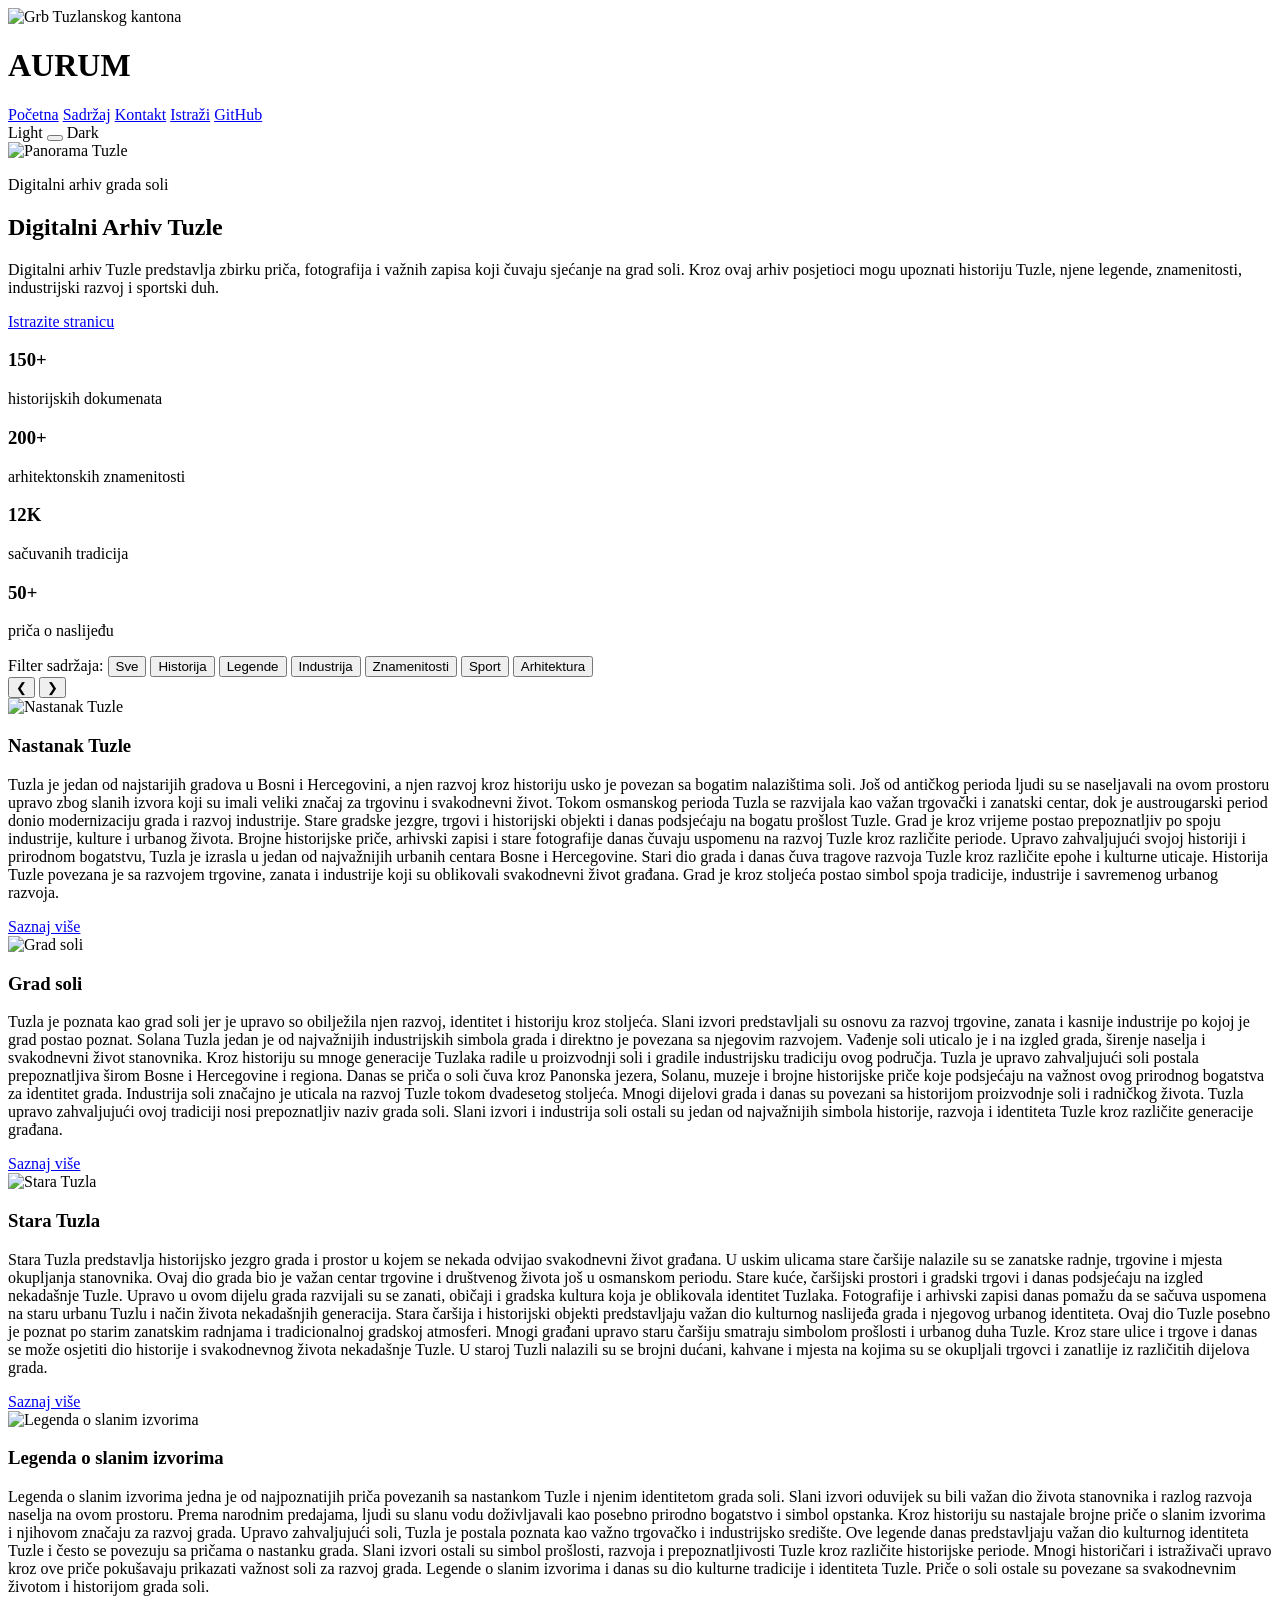
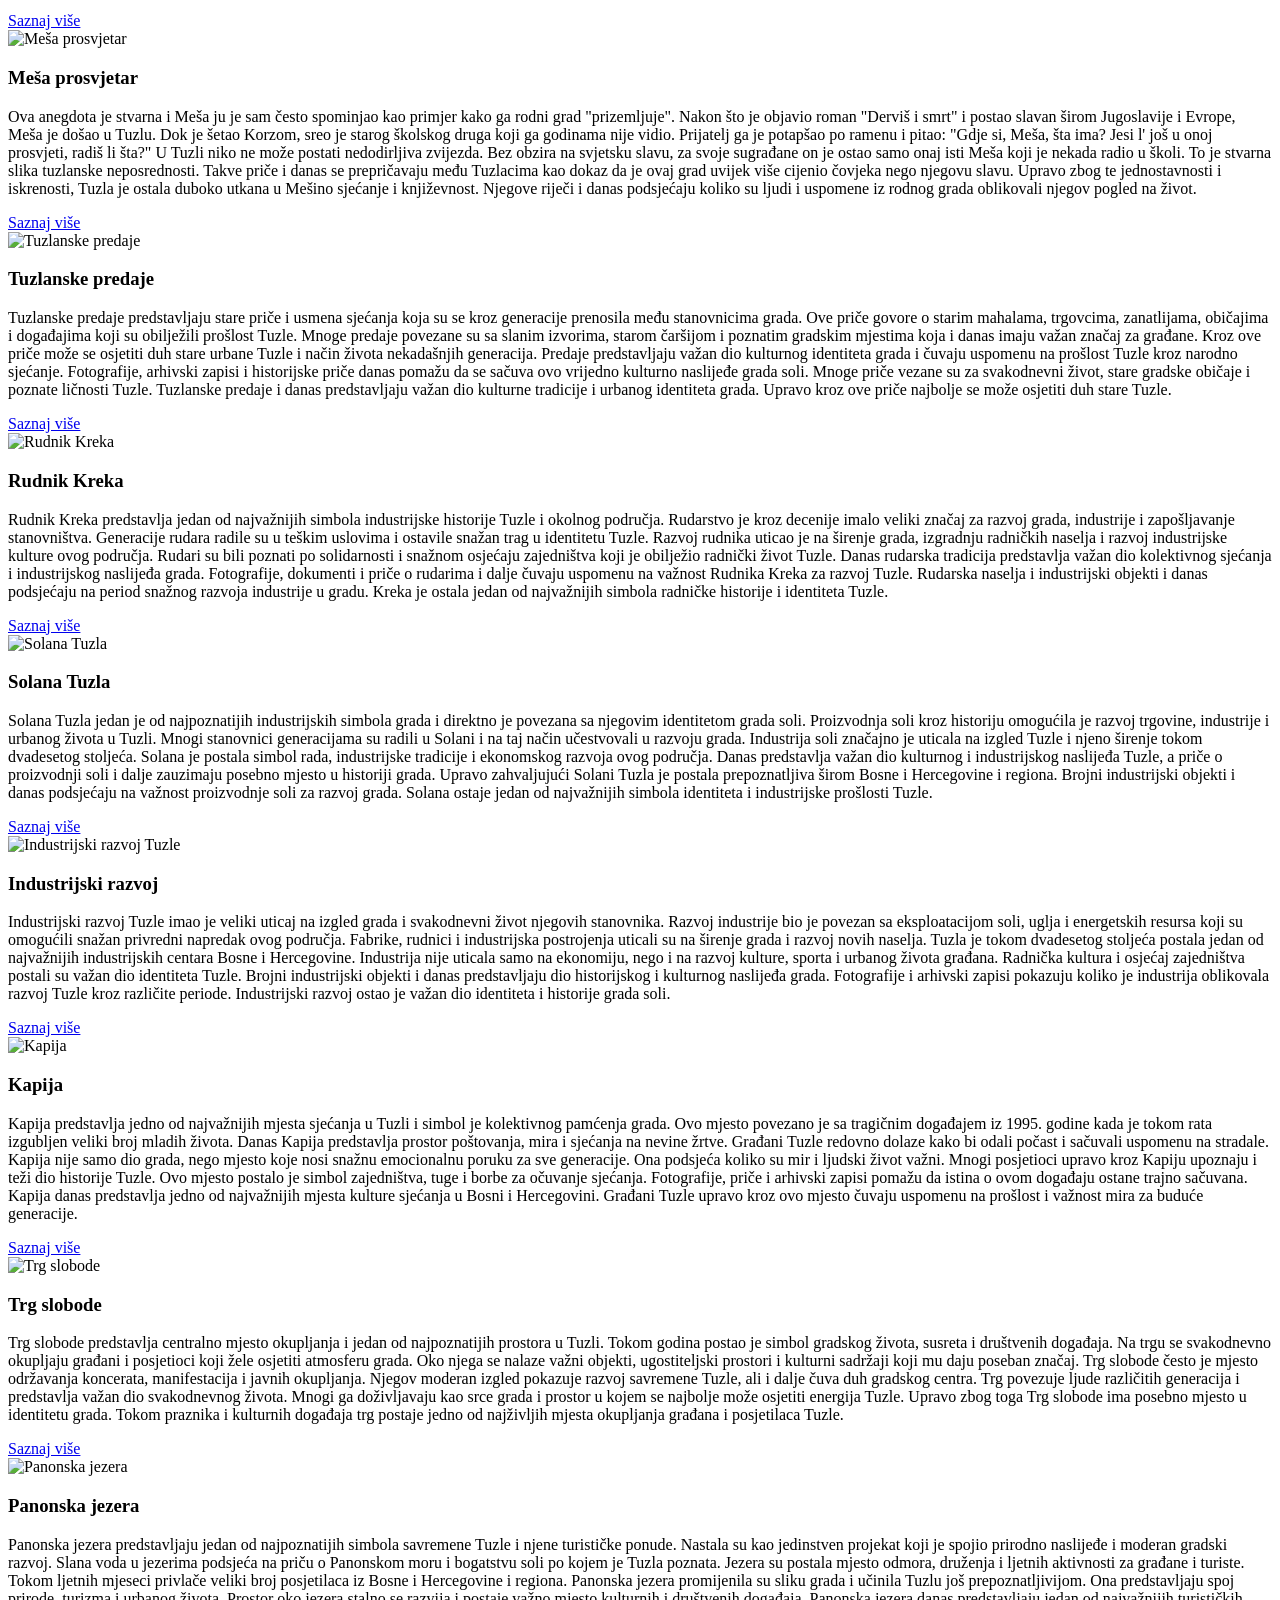
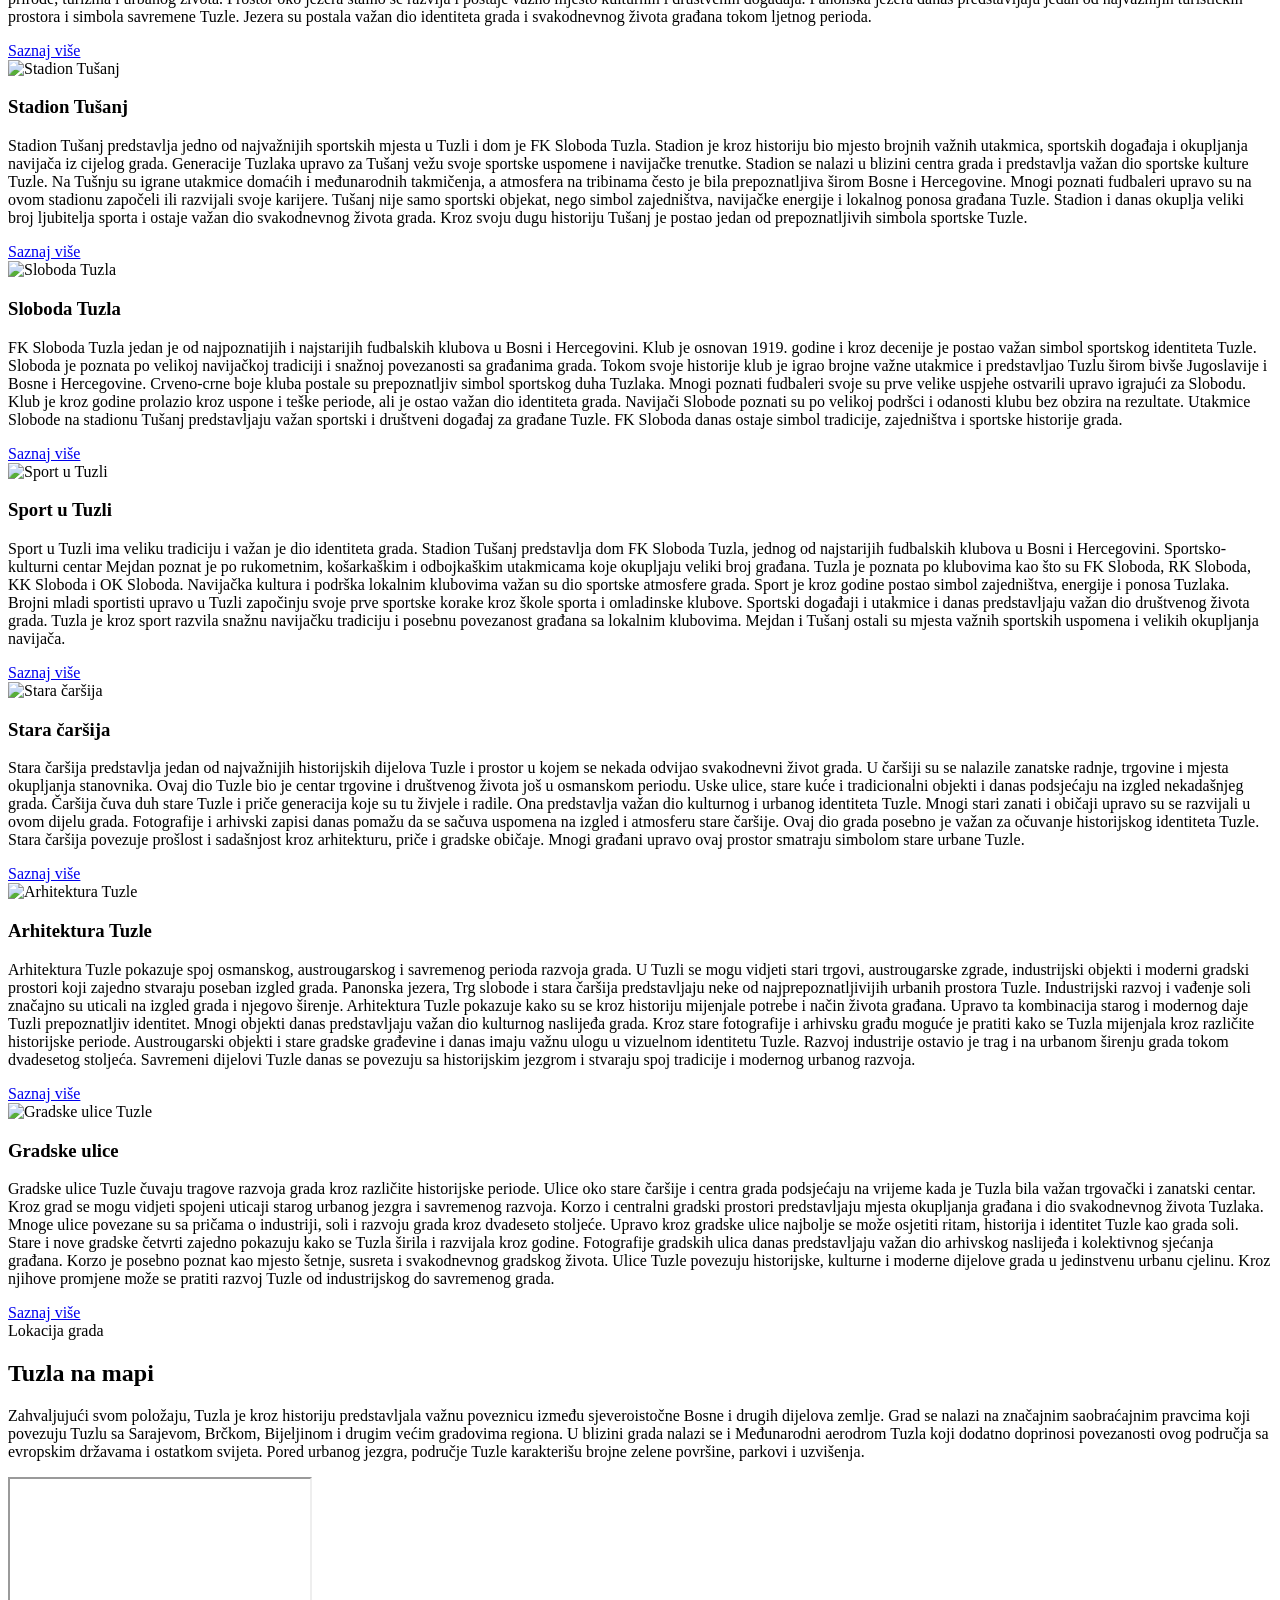
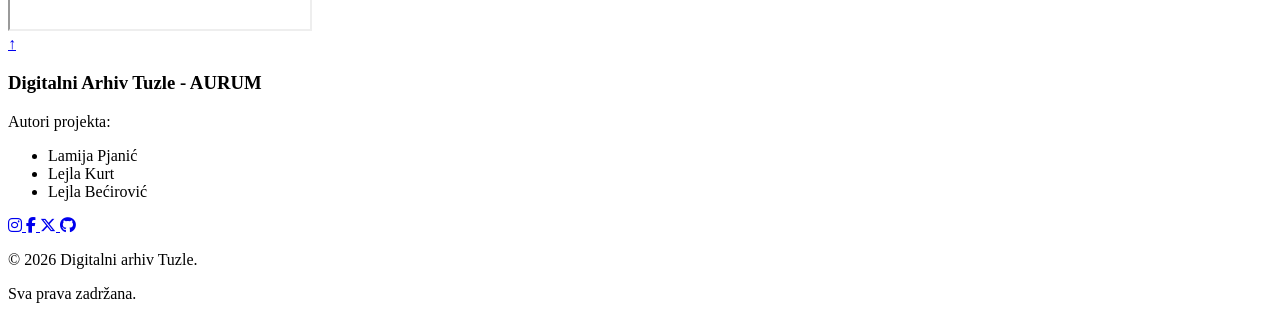
==== commit 195f7298: "Doradjen cjeli dio sa karticama za sadrzaj,ubacen filter sadrzaja i kompletiran kod" ====
--- a/index.html
+++ b/index.html
@@ -453,7 +453,198 @@
               <a href="https://panonika.ba/" target="_blank"> Saznaj više </a>
             </article>
 
-            
+            <!-- Sport -->
+            <article data-category="sport">
+              <img src="images/tusanj.jpg" alt="Stadion Tušanj" />
+              <h3>Stadion Tušanj</h3>
+              <p>
+                Stadion Tušanj predstavlja jedno od najvažnijih sportskih mjesta
+                u Tuzli i dom je FK Sloboda Tuzla. Stadion je kroz historiju bio
+                mjesto brojnih važnih utakmica, sportskih događaja i okupljanja
+                navijača iz cijelog grada. Generacije Tuzlaka upravo za Tušanj
+                vežu svoje sportske uspomene i navijačke trenutke. Stadion se
+                nalazi u blizini centra grada i predstavlja važan dio sportske
+                kulture Tuzle. Na Tušnju su igrane utakmice domaćih i
+                međunarodnih takmičenja, a atmosfera na tribinama često je bila
+                prepoznatljiva širom Bosne i Hercegovine. Mnogi poznati
+                fudbaleri upravo su na ovom stadionu započeli ili razvijali
+                svoje karijere. Tušanj nije samo sportski objekat, nego simbol
+                zajedništva, navijačke energije i lokalnog ponosa građana Tuzle.
+                Stadion i danas okuplja veliki broj ljubitelja sporta i ostaje
+                važan dio svakodnevnog života grada. Kroz svoju dugu historiju
+                Tušanj je postao jedan od prepoznatljivih simbola sportske
+                Tuzle.
+              </p>
+              <a href="https://fksloboda.ba/stadion-tusanj/" target="_blank">
+                Saznaj više
+              </a>
+            </article>
+
+            <article data-category="sport">
+              <img src="images/sloboda.jpg" alt="Sloboda Tuzla" />
+              <h3>Sloboda Tuzla</h3>
+              <p>
+                FK Sloboda Tuzla jedan je od najpoznatijih i najstarijih
+                fudbalskih klubova u Bosni i Hercegovini. Klub je osnovan 1919.
+                godine i kroz decenije je postao važan simbol sportskog
+                identiteta Tuzle. Sloboda je poznata po velikoj navijačkoj
+                tradiciji i snažnoj povezanosti sa građanima grada. Tokom svoje
+                historije klub je igrao brojne važne utakmice i predstavljao
+                Tuzlu širom bivše Jugoslavije i Bosne i Hercegovine. Crveno-crne
+                boje kluba postale su prepoznatljiv simbol sportskog duha
+                Tuzlaka. Mnogi poznati fudbaleri svoje su prve velike uspjehe
+                ostvarili upravo igrajući za Slobodu. Klub je kroz godine
+                prolazio kroz uspone i teške periode, ali je ostao važan dio
+                identiteta grada. Navijači Slobode poznati su po velikoj podršci
+                i odanosti klubu bez obzira na rezultate. Utakmice Slobode na
+                stadionu Tušanj predstavljaju važan sportski i društveni događaj
+                za građane Tuzle. FK Sloboda danas ostaje simbol tradicije,
+                zajedništva i sportske historije grada.
+              </p>
+              <a href="https://fksloboda.ba/historija-kluba/" target="_blank">
+                Saznaj više
+              </a>
+            </article>
+
+            <article data-category="sport">
+              <img src="images/sport.jpg" alt="Sport u Tuzli" />
+              <h3>Sport u Tuzli</h3>
+              <p>
+                Sport u Tuzli ima veliku tradiciju i važan je dio identiteta
+                grada. Stadion Tušanj predstavlja dom FK Sloboda Tuzla, jednog
+                od najstarijih fudbalskih klubova u Bosni i Hercegovini.
+                Sportsko-kulturni centar Mejdan poznat je po rukometnim,
+                košarkaškim i odbojkaškim utakmicama koje okupljaju veliki broj
+                građana. Tuzla je poznata po klubovima kao što su FK Sloboda, RK
+                Sloboda, KK Sloboda i OK Sloboda. Navijačka kultura i podrška
+                lokalnim klubovima važan su dio sportske atmosfere grada. Sport
+                je kroz godine postao simbol zajedništva, energije i ponosa
+                Tuzlaka. Brojni mladi sportisti upravo u Tuzli započinju svoje
+                prve sportske korake kroz škole sporta i omladinske klubove.
+                Sportski događaji i utakmice i danas predstavljaju važan dio
+                društvenog života grada. Tuzla je kroz sport razvila snažnu
+                navijačku tradiciju i posebnu povezanost građana sa lokalnim
+                klubovima. Mejdan i Tušanj ostali su mjesta važnih sportskih
+                uspomena i velikih okupljanja navijača.
+              </p>
+              <a href="https://stadiontusanj.ba/" target="_blank">
+                Saznaj više
+              </a>
+            </article>
+
+            <!-- Arhitektura -->
+            <article data-category="arhitektura">
+              <img src="images/carsija.jpg" alt="Stara čaršija" />
+              <h3>Stara čaršija</h3>
+              <p>
+                Stara čaršija predstavlja jedan od najvažnijih historijskih
+                dijelova Tuzle i prostor u kojem se nekada odvijao svakodnevni
+                život grada. U čaršiji su se nalazile zanatske radnje, trgovine
+                i mjesta okupljanja stanovnika. Ovaj dio Tuzle bio je centar
+                trgovine i društvenog života još u osmanskom periodu. Uske
+                ulice, stare kuće i tradicionalni objekti i danas podsjećaju na
+                izgled nekadašnjeg grada. Čaršija čuva duh stare Tuzle i priče
+                generacija koje su tu živjele i radile. Ona predstavlja važan
+                dio kulturnog i urbanog identiteta Tuzle. Mnogi stari zanati i
+                običaji upravo su se razvijali u ovom dijelu grada. Fotografije
+                i arhivski zapisi danas pomažu da se sačuva uspomena na izgled i
+                atmosferu stare čaršije. Ovaj dio grada posebno je važan za
+                očuvanje historijskog identiteta Tuzle. Stara čaršija povezuje
+                prošlost i sadašnjost kroz arhitekturu, priče i gradske običaje.
+                Mnogi građani upravo ovaj prostor smatraju simbolom stare urbane
+                Tuzle.
+              </p>
+              <a href="https://tztz.ba/ba/" target="_blank"> Saznaj više </a>
+            </article>
+
+            <article data-category="arhitektura">
+              <img src="images/arhitektura.jpg" alt="Arhitektura Tuzle" />
+              <h3>Arhitektura Tuzle</h3>
+              <p>
+                Arhitektura Tuzle pokazuje spoj osmanskog, austrougarskog i
+                savremenog perioda razvoja grada. U Tuzli se mogu vidjeti stari
+                trgovi, austrougarske zgrade, industrijski objekti i moderni
+                gradski prostori koji zajedno stvaraju poseban izgled grada.
+                Panonska jezera, Trg slobode i stara čaršija predstavljaju neke
+                od najprepoznatljivijih urbanih prostora Tuzle. Industrijski
+                razvoj i vađenje soli značajno su uticali na izgled grada i
+                njegovo širenje. Arhitektura Tuzle pokazuje kako su se kroz
+                historiju mijenjale potrebe i način života građana. Upravo ta
+                kombinacija starog i modernog daje Tuzli prepoznatljiv
+                identitet. Mnogi objekti danas predstavljaju važan dio kulturnog
+                naslijeđa grada. Kroz stare fotografije i arhivsku građu moguće
+                je pratiti kako se Tuzla mijenjala kroz različite historijske
+                periode. Austrougarski objekti i stare gradske građevine i danas
+                imaju važnu ulogu u vizuelnom identitetu Tuzle. Razvoj
+                industrije ostavio je trag i na urbanom širenju grada tokom
+                dvadesetog stoljeća. Savremeni dijelovi Tuzle danas se povezuju
+                sa historijskim jezgrom i stvaraju spoj tradicije i modernog
+                urbanog razvoja.
+              </p>
+              <a href="https://tztz.ba/ba/" target="_blank"> Saznaj više </a>
+            </article>
+
+            <article data-category="arhitektura">
+              <img src="images/ulice.jpg" alt="Gradske ulice Tuzle" />
+              <h3>Gradske ulice</h3>
+              <p>
+                Gradske ulice Tuzle čuvaju tragove razvoja grada kroz različite
+                historijske periode. Ulice oko stare čaršije i centra grada
+                podsjećaju na vrijeme kada je Tuzla bila važan trgovački i
+                zanatski centar. Kroz grad se mogu vidjeti spojeni uticaji
+                starog urbanog jezgra i savremenog razvoja. Korzo i centralni
+                gradski prostori predstavljaju mjesta okupljanja građana i dio
+                svakodnevnog života Tuzlaka. Mnoge ulice povezane su sa pričama
+                o industriji, soli i razvoju grada kroz dvadeseto stoljeće.
+                Upravo kroz gradske ulice najbolje se može osjetiti ritam,
+                historija i identitet Tuzle kao grada soli. Stare i nove gradske
+                četvrti zajedno pokazuju kako se Tuzla širila i razvijala kroz
+                godine. Fotografije gradskih ulica danas predstavljaju važan dio
+                arhivskog naslijeđa i kolektivnog sjećanja građana. Korzo je
+                posebno poznat kao mjesto šetnje, susreta i svakodnevnog
+                gradskog života. Ulice Tuzle povezuju historijske, kulturne i
+                moderne dijelove grada u jedinstvenu urbanu cjelinu. Kroz
+                njihove promjene može se pratiti razvoj Tuzle od industrijskog
+                do savremenog grada.
+              </p>
+              <a href="https://tztz.ba/ba/" target="_blank"> Saznaj više </a>
+            </article>
+          </div>
+        </div>
+      </section>
+
+      <!-- Mapa i informacije o Tuzli -->
+      <aside class="bocna-sekcija">
+        <div class="aside-tekst">
+          <span>Lokacija grada</span>
+
+          <h2>Tuzla na mapi</h2>
+
+          <p>
+            Zahvaljujući svom položaju, Tuzla je kroz historiju predstavljala
+            važnu poveznicu između sjeveroistočne Bosne i drugih dijelova
+            zemlje. Grad se nalazi na značajnim saobraćajnim pravcima koji
+            povezuju Tuzlu sa Sarajevom, Brčkom, Bijeljinom i drugim većim
+            gradovima regiona. U blizini grada nalazi se i Međunarodni aerodrom
+            Tuzla koji dodatno doprinosi povezanosti ovog područja sa evropskim
+            državama i ostatkom svijeta. Pored urbanog jezgra, područje Tuzle
+            karakterišu brojne zelene površine, parkovi i uzvišenja.
+          </p>
+        </div>
+
+        <iframe
+          title="Mapa grada Tuzle"
+          src="https://www.google.com/maps?q=Tuzla%20Bosnia%20and%20Herzegovina&output=embed"
+          loading="lazy"
+          allowfullscreen
+        >
+        </iframe>
+      </aside>
+    </main>
+
+    <div class="back-to-top">
+      <a href="#">↑</a>
+    </div>
 
     <footer>
       <!-- Footer stranice -->
